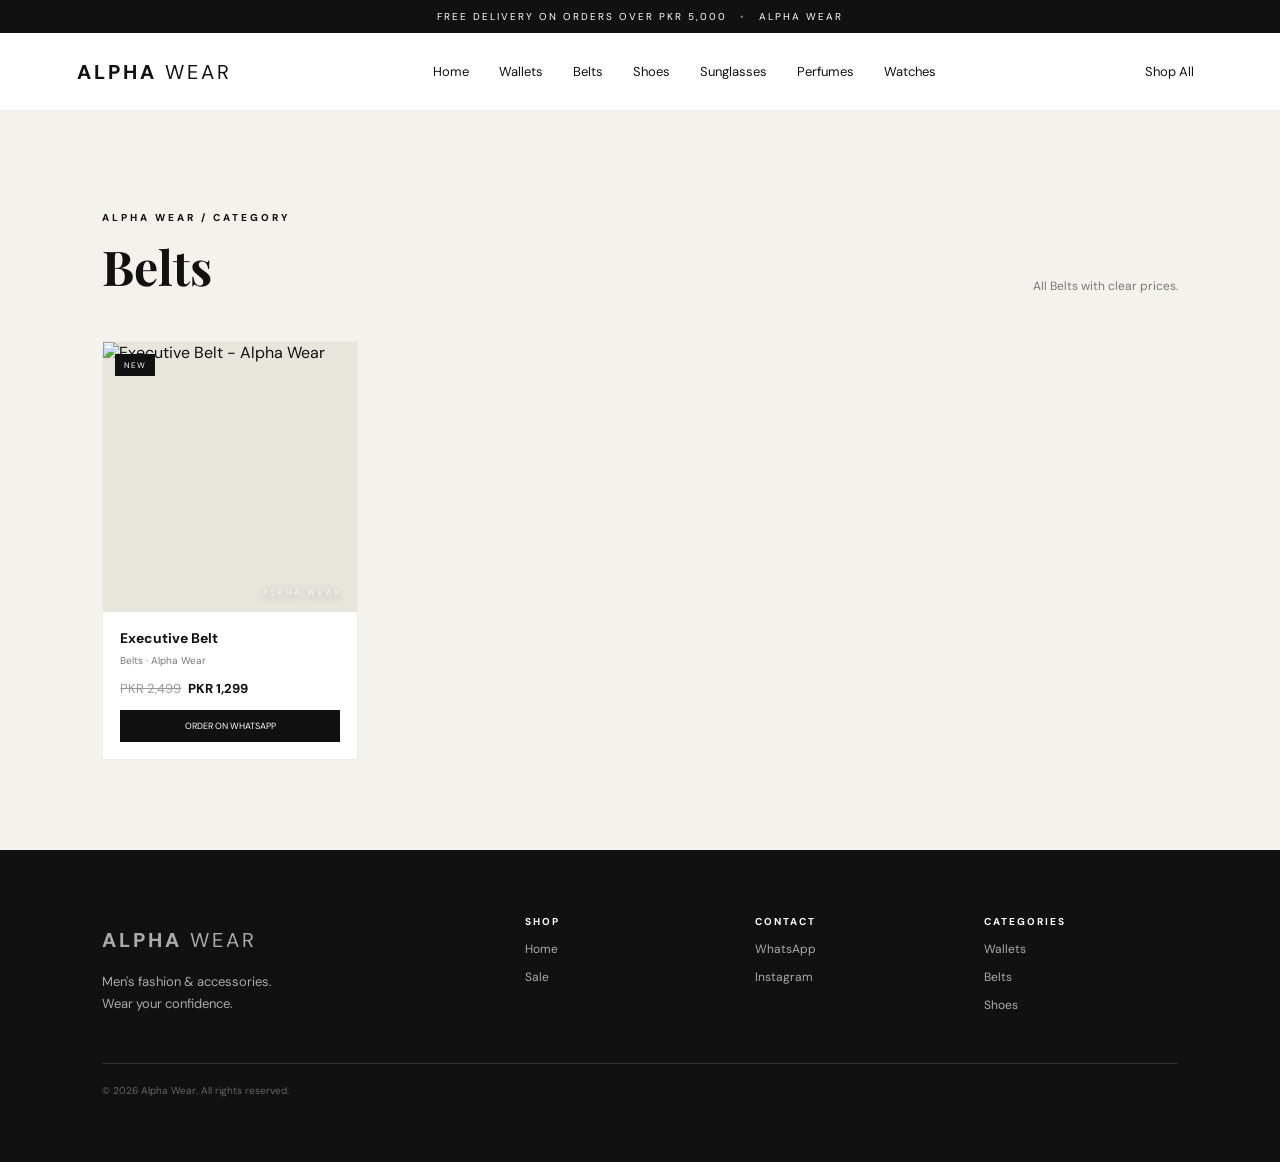
==== belts.html @ c642e109 "Add dedicated Belts category page" ====
<!doctype html><html lang="en"><head><meta charset="utf-8"><meta name="viewport" content="width=device-width,initial-scale=1"><title>Belts | Alpha Wear</title><link rel="preconnect" href="https://fonts.googleapis.com"><link rel="preconnect" href="https://fonts.gstatic.com" crossorigin><link href="https://fonts.googleapis.com/css2?family=DM+Sans:wght@400;500;600;700;800&family=Playfair+Display:ital,wght@0,600;0,700;1,600;1,700&display=swap" rel="stylesheet"><link rel="stylesheet" href="style.css"></head><body data-category="Belts"><div class="announcement">FREE DELIVERY ON ORDERS OVER PKR 5,000 <span>•</span> ALPHA WEAR</div><header class="header"><a class="logo" href="index.html">ALPHA <span>WEAR</span></a><nav><a href="index.html">Home</a><a href="wallets.html">Wallets</a><a href="belts.html">Belts</a><a href="shoes.html">Shoes</a><a href="sunglasses.html">Sunglasses</a><a href="perfumes.html">Perfumes</a><a href="watches.html">Watches</a></nav><div class="actions"><a class="bag-btn" href="index.html#shop">Shop All</a></div></header><main><section class="section shop" style="min-height:70vh"><div class="section-head"><div><p class="eyebrow">ALPHA WEAR / CATEGORY</p><h2>Belts</h2></div><p class="section-note">All Belts with clear prices.</p></div><div id="categoryProducts" class="products"></div></section></main><footer><div class="footer-brand"><a class="logo" href="index.html">ALPHA <span>WEAR</span></a><p>Men's fashion & accessories.<br>Wear your confidence.</p></div><div><h4>SHOP</h4><a href="index.html">Home</a><a href="sale.html">Sale</a></div><div><h4>CONTACT</h4><a href="https://wa.me/923321957558" target="_blank">WhatsApp</a><a href="https://www.instagram.com/alphawear27/" target="_blank">Instagram</a></div><div><h4>CATEGORIES</h4><a href="wallets.html">Wallets</a><a href="belts.html">Belts</a><a href="shoes.html">Shoes</a></div><div class="copyright">© 2026 Alpha Wear. All rights reserved.</div></footer><script src="category.js"></script></body></html>
---- style.css ----
*{box-sizing:border-box}html{scroll-behavior:smooth}body{margin:0;font-family:'DM Sans',sans-serif;color:#111;background:#f7f6f2}body.lock{overflow:hidden}a{text-decoration:none;color:inherit}button,input{font:inherit}button{color:inherit}.announcement{background:#111;color:#fff;text-align:center;padding:10px 15px;font-size:10px;letter-spacing:2px}.announcement span{opacity:.45;margin:0 8px}.header{height:78px;background:#fff;display:flex;align-items:center;justify-content:space-between;padding:0 6%;position:sticky;top:0;z-index:20;border-bottom:1px solid #eee}.logo{font-weight:800;letter-spacing:3px;font-size:20px}.logo span{font-weight:400}.header nav{display:flex;gap:30px;font-size:13px}.header nav a{transition:.2s}.header nav a:hover{opacity:.55}.actions{display:flex;gap:8px;align-items:center}.icon-btn,.bag-btn{border:0;background:none;cursor:pointer;font-size:13px;padding:9px}.icon-btn{font-size:22px;line-height:1}.actions b{background:#111;color:#fff;border-radius:50%;padding:2px 6px;font-size:10px;margin-left:4px}.hero{min-height:650px;background:#e9e7df;display:grid;grid-template-columns:1fr 1fr;padding:80px 8%;overflow:hidden}.hero-copy{align-self:center;max-width:560px}.eyebrow{font-size:10px;letter-spacing:3px;font-weight:800}.hero h1,.promo h2,.about h2{font-family:'Playfair Display',serif;font-size:76px;line-height:.98;margin:20px 0}.hero h1 em,.promo h2 em,.about h2 em{font-style:italic;font-weight:600}.hero-copy>p:not(.eyebrow){max-width:470px;line-height:1.75;color:#555}.hero-actions{display:flex;align-items:center;gap:24px;flex-wrap:wrap}.btn{display:inline-block;background:#111;color:#fff;padding:16px 25px;margin-top:20px;font-size:10px;letter-spacing:2px;font-weight:800;border:1px solid #111;cursor:pointer;transition:.2s}.btn:hover{background:transparent;color:#111}.text-link{font-size:11px;font-weight:700;margin-top:20px;border-bottom:1px solid #111;padding-bottom:4px}.hero-art{position:relative;display:flex;align-items:center;justify-content:center;min-height:460px;background-image:url('https://images.pexels.com/photos/2494607/pexels-photo-2494607.jpeg?auto=compress&cs=tinysrgb&w=1100');background-size:cover;background-position:center;border-radius:4px;box-shadow:0 25px 60px #1112}.hero-art:after{content:'';position:absolute;inset:0;background:linear-gradient(90deg,#1118,#1111);pointer-events:none}.circle{width:440px;height:440px;border-radius:50%;background:#ffffff22;border:1px solid #fff6;box-shadow:25px 25px 70px #0003}.model{position:absolute;text-align:center;font-size:70px;font-weight:800;line-height:.9;letter-spacing:-4px;color:#fff;z-index:1;text-shadow:0 8px 25px #0006}.model small{display:block;font-size:10px;letter-spacing:4px;font-weight:500;margin-top:12px}.hero-tag{position:absolute;right:2%;bottom:5%;font-size:9px;line-height:1.5;letter-spacing:2px;text-align:right;font-weight:700;color:#fff;z-index:1}.trust{background:#111;color:#fff;display:grid;grid-template-columns:repeat(4,1fr);padding:24px 8%;font-size:9px;letter-spacing:2px;text-align:center}.section{padding:90px 8%}.section-head{display:flex;align-items:end;justify-content:space-between;margin-bottom:35px}.section h2{font-family:'Playfair Display',serif;font-size:48px;margin:8px 0}.section-note{color:#777;font-size:12px}.cat-grid{display:grid;grid-template-columns:repeat(3,1fr);gap:1px;background:#d7d5cf}.cat-grid button{background:#fff;border:0;min-height:170px;padding:28px;display:flex;flex-direction:column;justify-content:space-between;text-align:left;cursor:pointer;transition:.3s;position:relative;overflow:hidden}.cat-grid button:after{content:'';position:absolute;inset:0;background-image:var(--cat-img);background-size:cover;background-position:center;opacity:.12;transition:.3s}.cat-grid button:hover:after{opacity:.32}.cat-grid button>*{position:relative;z-index:1}.cat-grid button:hover{background:#111;color:#fff;transform:translateY(-2px)}.cat-grid span{font-size:11px;color:#888}.cat-grid strong{font-family:'Playfair Display',serif;font-size:29px}.cat-grid small{font-size:10px;color:#777}.cat-grid button:hover span,.cat-grid button:hover small{color:#aaa}.cat-grid button:nth-child(1){--cat-img:url('https://images.pexels.com/photos/3434522/pexels-photo-3434522.jpeg?auto=compress&cs=tinysrgb&w=800')}.cat-grid button:nth-child(2){--cat-img:url('https://images.pexels.com/photos/2494607/pexels-photo-2494607.jpeg?auto=compress&cs=tinysrgb&w=800')}.cat-grid button:nth-child(3){--cat-img:url('https://images.pexels.com/photos/2494607/pexels-photo-2494607.jpeg?auto=compress&cs=tinysrgb&w=800')}.cat-grid button:nth-child(4){--cat-img:url('https://images.pexels.com/photos/4493694/pexels-photo-4493694.jpeg?auto=compress&cs=tinysrgb&w=800')}.cat-grid button:nth-child(5){--cat-img:url('https://images.pexels.com/photos/4493694/pexels-photo-4493694.jpeg?auto=compress&cs=tinysrgb&w=800')}.cat-grid button:nth-child(6){--cat-img:url('https://images.pexels.com/photos/34479698/pexels-photo-34479698.jpeg?auto=compress&cs=tinysrgb&w=800')}.shop{background:#f3f2ed}.shop-tools{display:flex;gap:20px;justify-content:space-between;align-items:center;margin-bottom:28px}.filters{display:flex;gap:7px;flex-wrap:wrap}.filters button{border:1px solid #ddd;background:#fff;padding:9px 12px;font-size:10px;cursor:pointer;transition:.2s}.filters button.active,.filters button:hover{background:#111;color:#fff;border-color:#111}.search-wrap{width:min(320px,100%);display:flex;align-items:center;background:#fff;border:1px solid #ddd;padding:0 13px}.search-wrap span{font-size:18px;color:#777}.search-wrap input{width:100%;border:0;outline:0;padding:13px 8px;background:transparent}.products{display:grid;grid-template-columns:repeat(4,1fr);gap:18px}.product{background:#fff;position:relative;overflow:hidden;border:1px solid #ecebe6;transition:.25s}.product:hover{transform:translateY(-4px);box-shadow:0 15px 35px #11111112}.product-img{height:270px;width:100%;padding:0;border:0;border-radius:0;background:#e8e5dc;display:block;position:relative;overflow:hidden;cursor:pointer}.product-img img{width:100%;height:100%;display:block;object-fit:cover;object-position:center;transition:transform .5s}.product:hover .product-img img{transform:scale(1.05)}.product-img:after{content:'ALPHA WEAR';position:absolute;bottom:15px;right:15px;color:#fff;text-shadow:0 2px 8px #0008;font-size:8px;letter-spacing:3px;opacity:.8}.product-symbol{font-size:64px;filter:drop-shadow(0 12px 12px #0002)}.badge{position:absolute;z-index:2;top:12px;left:12px;background:#111;color:#fff;padding:6px 9px;font-size:8px;letter-spacing:1px}.product-info{padding:17px}.product-info h3{margin:0 0 7px;font-size:14px}.product-info p{margin:0;color:#777;font-size:10px}.price{margin-top:13px;font-weight:800;font-size:13px}.old{text-decoration:line-through;color:#999;margin-right:7px;font-weight:400}.product-actions{display:flex;gap:7px;margin-top:13px}.add,.details{border:1px solid #111;background:#111;color:#fff;padding:9px 11px;font-size:9px;cursor:pointer;flex:1}.details{background:#fff;color:#111}.add:hover,.details:hover{opacity:.75}.promo{background:#171717;color:#fff;padding:90px 12%;display:flex;justify-content:space-between;align-items:center}.promo p:not(.eyebrow){color:#bbb;max-width:470px;line-height:1.7}.promo-number{font-size:130px;line-height:.7;font-weight:800;text-align:right;opacity:.18}.promo-number span{font-size:.35em;letter-spacing:8px}.light{background:#fff;color:#111;border-color:#fff}.light:hover{background:transparent;color:#fff}.about{max-width:1000px}.about>p:not(.eyebrow){max-width:650px;color:#666;line-height:1.8}.about-points{display:flex;gap:30px;flex-wrap:wrap;margin-top:35px;font-size:10px;letter-spacing:1px;font-weight:700}.newsletter{padding:75px 8%;background:#e5e2d9;text-align:center}.newsletter h2{font-family:'Playfair Display',serif;font-size:45px}.newsletter form{display:flex;max-width:500px;margin:auto}.newsletter input{flex:1;border:1px solid #ccc;padding:15px;outline:0}.newsletter button{background:#111;color:#fff;border:0;padding:0 24px;cursor:pointer;font-size:10px;font-weight:700;letter-spacing:1px}footer{background:#111;color:#fff;padding:65px 8%;display:grid;grid-template-columns:2fr 1fr 1fr 1fr;gap:35px;position:relative}.footer-brand p{color:#aaa;line-height:1.7;font-size:13px}.footer-brand .logo{display:block;margin-bottom:18px}footer h4{font-size:10px;letter-spacing:2px;margin-top:0}footer>div>a{display:block;color:#aaa;font-size:12px;margin:12px 0}footer>div>a:hover{color:#fff}.copyright{grid-column:1/-1;border-top:1px solid #333;padding-top:20px;color:#666;font-size:10px}.modal{display:none;position:fixed;inset:0;background:#0009;z-index:50;align-items:center;justify-content:center;padding:20px}.modal.open{display:flex}.modal-box{background:#fff;width:min(560px,100%);max-height:90vh;overflow:auto;padding:35px;position:relative;box-shadow:0 25px 80px #0004}.close{position:absolute;right:15px;top:10px;border:0;background:none;font-size:27px;cursor:pointer}.cart-row{display:grid;grid-template-columns:1fr auto;gap:15px;padding:16px 0;border-bottom:1px solid #eee;font-size:12px}.cart-row small{display:block;color:#777;margin-top:5px}.cart-controls{display:flex;align-items:center;gap:8px;margin-top:8px}.qty-btn,.remove-btn{border:1px solid #ddd;background:#fff;cursor:pointer;padding:4px 8px;font-size:10px}.remove-btn{color:#777}.total{display:flex;justify-content:space-between;padding:20px 0;font-size:14px}.full{width:100%;margin:0}.empty{color:#777;padding:30px 0;text-align:center}.product-modal{width:min(800px,100%)}.detail-visual{height:340px;background:#e8e5dc;display:flex;align-items:center;justify-content:center;overflow:hidden}.detail-visual img{width:100%;height:100%;object-fit:cover}.detail-copy{padding-top:20px}.detail-copy h2{font-family:'Playfair Display',serif;font-size:34px;margin:8px 0}.detail-copy p{color:#666;line-height:1.7;font-size:13px}.detail-price{font-size:20px;font-weight:800;margin:15px 0}.detail-price del{font-size:13px;color:#999;font-weight:400;margin-right:8px}.detail-copy .btn{width:100%;text-align:center}.detail-meta{font-size:10px;color:#777;letter-spacing:1px}.cart-total-note{font-size:10px;color:#777;margin-top:-12px;margin-bottom:15px}#toast{position:fixed;bottom:25px;right:25px;max-width:320px;background:#111;color:#fff;padding:14px 18px;font-size:11px;display:none;z-index:100;box-shadow:0 10px 30px #0003}#toast.show{display:block}@media(max-width:900px){.header nav{display:none}.hero{grid-template-columns:1fr;min-height:auto;padding:65px 7%}.hero h1{font-size:58px}.hero-art{height:390px}.circle{width:320px;height:320px}.model{font-size:52px}.trust{grid-template-columns:2fr 2fr;gap:18px}.section{padding:65px 6%}.products{grid-template-columns:1fr 1fr}.shop-tools{display:block}.search-wrap{margin-top:16px;width:100%}.promo{padding:65px 8%}.promo h2,.about h2{font-size:45px}.promo-number{font-size:80px}footer{grid-template-columns:1fr 1fr}}@media(max-width:560px){.announcement{font-size:8px}.header{height:68px;padding:0 5%}.logo{font-size:16px}.bag-btn{font-size:11px}.hero h1{font-size:46px}.hero-art{height:290px}.circle{width:240px;height:240px}.model{font-size:40px}.hero-tag{font-size:7px}.trust{font-size:7px;padding:18px 4%}.section{padding:50px 5%}.section h2{font-size:38px}.cat-grid{grid-template-columns:1fr}.products{grid-template-columns:1fr}.product-img{height:250px}.promo{display:block}.promo-number{text-align:left;margin-top:70px}.newsletter form{width:100%}.newsletter input{min-width:0}.newsletter h2{font-size:36px}footer{grid-template-columns:1fr 1fr;padding:50px 7%}.footer-brand{grid-column:1/-1}.copyright{grid-column:1/-1}.modal-box{padding:28px 20px}.hero-actions{gap:10px}}
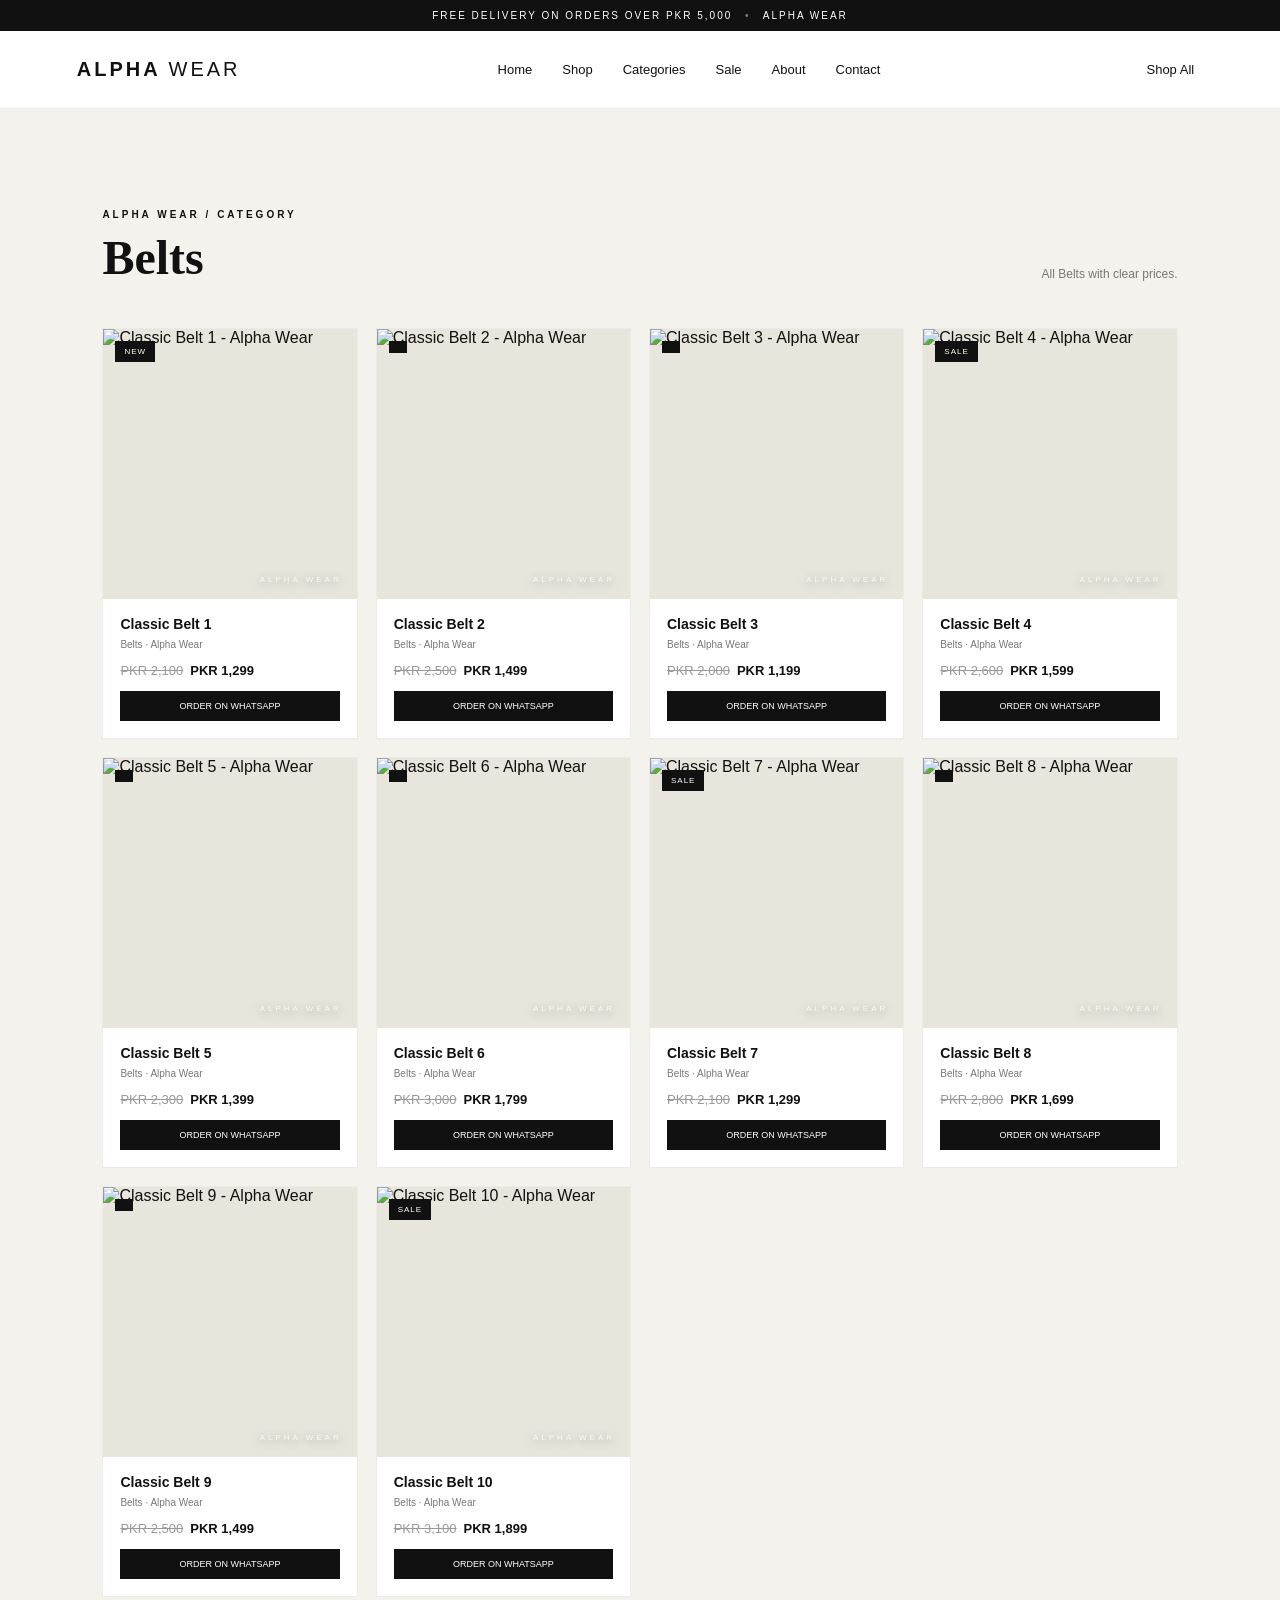
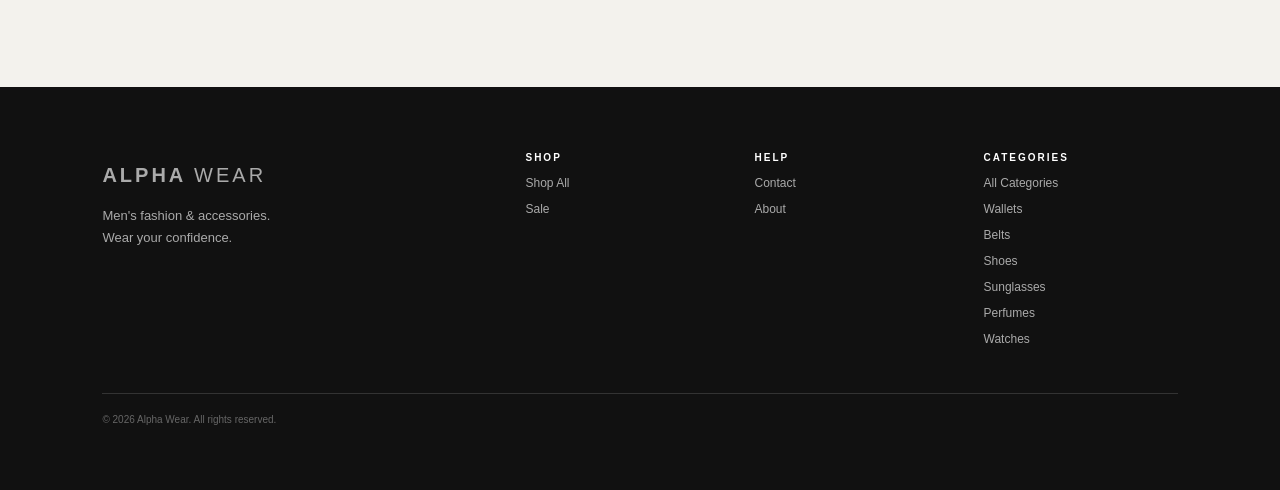
==== commit 571e90b9: "Fix category page navigation" ====
--- a/belts.html
+++ b/belts.html
@@ -1 +1 @@
-<!doctype html><html lang="en"><head><meta charset="utf-8"><meta name="viewport" content="width=device-width,initial-scale=1"><title>Belts | Alpha Wear</title><link rel="preconnect" href="https://fonts.googleapis.com"><link rel="preconnect" href="https://fonts.gstatic.com" crossorigin><link href="https://fonts.googleapis.com/css2?family=DM+Sans:wght@400;500;600;700;800&family=Playfair+Display:ital,wght@0,600;0,700;1,600;1,700&display=swap" rel="stylesheet"><link rel="stylesheet" href="style.css"></head><body data-category="Belts"><div class="announcement">FREE DELIVERY ON ORDERS OVER PKR 5,000 <span>•</span> ALPHA WEAR</div><header class="header"><a class="logo" href="index.html">ALPHA <span>WEAR</span></a><nav><a href="index.html">Home</a><a href="wallets.html">Wallets</a><a href="belts.html">Belts</a><a href="shoes.html">Shoes</a><a href="sunglasses.html">Sunglasses</a><a href="perfumes.html">Perfumes</a><a href="watches.html">Watches</a></nav><div class="actions"><a class="bag-btn" href="index.html#shop">Shop All</a></div></header><main><section class="section shop" style="min-height:70vh"><div class="section-head"><div><p class="eyebrow">ALPHA WEAR / CATEGORY</p><h2>Belts</h2></div><p class="section-note">All Belts with clear prices.</p></div><div id="categoryProducts" class="products"></div></section></main><footer><div class="footer-brand"><a class="logo" href="index.html">ALPHA <span>WEAR</span></a><p>Men's fashion & accessories.<br>Wear your confidence.</p></div><div><h4>SHOP</h4><a href="index.html">Home</a><a href="sale.html">Sale</a></div><div><h4>CONTACT</h4><a href="https://wa.me/923321957558" target="_blank">WhatsApp</a><a href="https://www.instagram.com/alphawear27/" target="_blank">Instagram</a></div><div><h4>CATEGORIES</h4><a href="wallets.html">Wallets</a><a href="belts.html">Belts</a><a href="shoes.html">Shoes</a></div><div class="copyright">© 2026 Alpha Wear. All rights reserved.</div></footer><script src="category.js"></script></body></html>+<!doctype html><html lang="en"><head><meta charset="utf-8"><meta name="viewport" content="width=device-width,initial-scale=1"><meta name="theme-color" content="#111111"><title>Belts | Alpha Wear</title><link rel="stylesheet" href="style.css"></head><body data-category="Belts"><div class="announcement">FREE DELIVERY ON ORDERS OVER PKR 5,000 <span>•</span> ALPHA WEAR</div><header class="header"><a class="logo" href="index.html" aria-label="Alpha Wear home">ALPHA <span>WEAR</span></a><nav aria-label="Main navigation"><a href="index.html">Home</a><a href="shop.html">Shop</a><a href="categories.html">Categories</a><a href="sale.html">Sale</a><a href="about.html">About</a><a href="contact.html">Contact</a></nav><div class="actions"><a class="bag-btn" href="shop.html">Shop All</a></div></header><main><section class="section shop" style="min-height:70vh"><div class="section-head"><div><p class="eyebrow">ALPHA WEAR / CATEGORY</p><h2>Belts</h2></div><p class="section-note">All Belts with clear prices.</p></div><div id="categoryProducts" class="products"></div></section></main><footer><div class="footer-brand"><a class="logo" href="index.html">ALPHA <span>WEAR</span></a><p>Men's fashion & accessories.<br>Wear your confidence.</p></div><div><h4>SHOP</h4><a href="shop.html">Shop All</a><a href="sale.html">Sale</a></div><div><h4>HELP</h4><a href="contact.html">Contact</a><a href="about.html">About</a></div><div><h4>CATEGORIES</h4><a href="categories.html">All Categories</a><a href="wallets.html">Wallets</a><a href="belts.html">Belts</a><a href="shoes.html">Shoes</a><a href="sunglasses.html">Sunglasses</a><a href="perfumes.html">Perfumes</a><a href="watches.html">Watches</a></div><div class="copyright">© 2026 Alpha Wear. All rights reserved.</div></footer><script src="category.js"></script></body></html>
--- a/style.css
+++ b/style.css
@@ -1 +1 @@
-*{box-sizing:border-box}html{scroll-behavior:smooth}body{margin:0;font-family:'DM Sans',sans-serif;color:#111;background:#f7f6f2}body.lock{overflow:hidden}a{text-decoration:none;color:inherit}button,input{font:inherit}button{color:inherit}.announcement{background:#111;color:#fff;text-align:center;padding:10px 15px;font-size:10px;letter-spacing:2px}.announcement span{opacity:.45;margin:0 8px}.header{height:78px;background:#fff;display:flex;align-items:center;justify-content:space-between;padding:0 6%;position:sticky;top:0;z-index:20;border-bottom:1px solid #eee}.logo{font-weight:800;letter-spacing:3px;font-size:20px}.logo span{font-weight:400}.header nav{display:flex;gap:30px;font-size:13px}.header nav a{transition:.2s}.header nav a:hover{opacity:.55}.actions{display:flex;gap:8px;align-items:center}.icon-btn,.bag-btn{border:0;background:none;cursor:pointer;font-size:13px;padding:9px}.icon-btn{font-size:22px;line-height:1}.actions b{background:#111;color:#fff;border-radius:50%;padding:2px 6px;font-size:10px;margin-left:4px}.hero{min-height:650px;background:#e9e7df;display:grid;grid-template-columns:1fr 1fr;padding:80px 8%;overflow:hidden}.hero-copy{align-self:center;max-width:560px}.eyebrow{font-size:10px;letter-spacing:3px;font-weight:800}.hero h1,.promo h2,.about h2{font-family:'Playfair Display',serif;font-size:76px;line-height:.98;margin:20px 0}.hero h1 em,.promo h2 em,.about h2 em{font-style:italic;font-weight:600}.hero-copy>p:not(.eyebrow){max-width:470px;line-height:1.75;color:#555}.hero-actions{display:flex;align-items:center;gap:24px;flex-wrap:wrap}.btn{display:inline-block;background:#111;color:#fff;padding:16px 25px;margin-top:20px;font-size:10px;letter-spacing:2px;font-weight:800;border:1px solid #111;cursor:pointer;transition:.2s}.btn:hover{background:transparent;color:#111}.text-link{font-size:11px;font-weight:700;margin-top:20px;border-bottom:1px solid #111;padding-bottom:4px}.hero-art{position:relative;display:flex;align-items:center;justify-content:center;min-height:460px;background-image:url('https://images.pexels.com/photos/2494607/pexels-photo-2494607.jpeg?auto=compress&cs=tinysrgb&w=1100');background-size:cover;background-position:center;border-radius:4px;box-shadow:0 25px 60px #1112}.hero-art:after{content:'';position:absolute;inset:0;background:linear-gradient(90deg,#1118,#1111);pointer-events:none}.circle{width:440px;height:440px;border-radius:50%;background:#ffffff22;border:1px solid #fff6;box-shadow:25px 25px 70px #0003}.model{position:absolute;text-align:center;font-size:70px;font-weight:800;line-height:.9;letter-spacing:-4px;color:#fff;z-index:1;text-shadow:0 8px 25px #0006}.model small{display:block;font-size:10px;letter-spacing:4px;font-weight:500;margin-top:12px}.hero-tag{position:absolute;right:2%;bottom:5%;font-size:9px;line-height:1.5;letter-spacing:2px;text-align:right;font-weight:700;color:#fff;z-index:1}.trust{background:#111;color:#fff;display:grid;grid-template-columns:repeat(4,1fr);padding:24px 8%;font-size:9px;letter-spacing:2px;text-align:center}.section{padding:90px 8%}.section-head{display:flex;align-items:end;justify-content:space-between;margin-bottom:35px}.section h2{font-family:'Playfair Display',serif;font-size:48px;margin:8px 0}.section-note{color:#777;font-size:12px}.cat-grid{display:grid;grid-template-columns:repeat(3,1fr);gap:1px;background:#d7d5cf}.cat-grid button{background:#fff;border:0;min-height:170px;padding:28px;display:flex;flex-direction:column;justify-content:space-between;text-align:left;cursor:pointer;transition:.3s;position:relative;overflow:hidden}.cat-grid button:after{content:'';position:absolute;inset:0;background-image:var(--cat-img);background-size:cover;background-position:center;opacity:.12;transition:.3s}.cat-grid button:hover:after{opacity:.32}.cat-grid button>*{position:relative;z-index:1}.cat-grid button:hover{background:#111;color:#fff;transform:translateY(-2px)}.cat-grid span{font-size:11px;color:#888}.cat-grid strong{font-family:'Playfair Display',serif;font-size:29px}.cat-grid small{font-size:10px;color:#777}.cat-grid button:hover span,.cat-grid button:hover small{color:#aaa}.cat-grid button:nth-child(1){--cat-img:url('https://images.pexels.com/photos/3434522/pexels-photo-3434522.jpeg?auto=compress&cs=tinysrgb&w=800')}.cat-grid button:nth-child(2){--cat-img:url('https://images.pexels.com/photos/2494607/pexels-photo-2494607.jpeg?auto=compress&cs=tinysrgb&w=800')}.cat-grid button:nth-child(3){--cat-img:url('https://images.pexels.com/photos/2494607/pexels-photo-2494607.jpeg?auto=compress&cs=tinysrgb&w=800')}.cat-grid button:nth-child(4){--cat-img:url('https://images.pexels.com/photos/4493694/pexels-photo-4493694.jpeg?auto=compress&cs=tinysrgb&w=800')}.cat-grid button:nth-child(5){--cat-img:url('https://images.pexels.com/photos/4493694/pexels-photo-4493694.jpeg?auto=compress&cs=tinysrgb&w=800')}.cat-grid button:nth-child(6){--cat-img:url('https://images.pexels.com/photos/34479698/pexels-photo-34479698.jpeg?auto=compress&cs=tinysrgb&w=800')}.shop{background:#f3f2ed}.shop-tools{display:flex;gap:20px;justify-content:space-between;align-items:center;margin-bottom:28px}.filters{display:flex;gap:7px;flex-wrap:wrap}.filters button{border:1px solid #ddd;background:#fff;padding:9px 12px;font-size:10px;cursor:pointer;transition:.2s}.filters button.active,.filters button:hover{background:#111;color:#fff;border-color:#111}.search-wrap{width:min(320px,100%);display:flex;align-items:center;background:#fff;border:1px solid #ddd;padding:0 13px}.search-wrap span{font-size:18px;color:#777}.search-wrap input{width:100%;border:0;outline:0;padding:13px 8px;background:transparent}.products{display:grid;grid-template-columns:repeat(4,1fr);gap:18px}.product{background:#fff;position:relative;overflow:hidden;border:1px solid #ecebe6;transition:.25s}.product:hover{transform:translateY(-4px);box-shadow:0 15px 35px #11111112}.product-img{height:270px;width:100%;padding:0;border:0;border-radius:0;background:#e8e5dc;display:block;position:relative;overflow:hidden;cursor:pointer}.product-img img{width:100%;height:100%;display:block;object-fit:cover;object-position:center;transition:transform .5s}.product:hover .product-img img{transform:scale(1.05)}.product-img:after{content:'ALPHA WEAR';position:absolute;bottom:15px;right:15px;color:#fff;text-shadow:0 2px 8px #0008;font-size:8px;letter-spacing:3px;opacity:.8}.product-symbol{font-size:64px;filter:drop-shadow(0 12px 12px #0002)}.badge{position:absolute;z-index:2;top:12px;left:12px;background:#111;color:#fff;padding:6px 9px;font-size:8px;letter-spacing:1px}.product-info{padding:17px}.product-info h3{margin:0 0 7px;font-size:14px}.product-info p{margin:0;color:#777;font-size:10px}.price{margin-top:13px;font-weight:800;font-size:13px}.old{text-decoration:line-through;color:#999;margin-right:7px;font-weight:400}.product-actions{display:flex;gap:7px;margin-top:13px}.add,.details{border:1px solid #111;background:#111;color:#fff;padding:9px 11px;font-size:9px;cursor:pointer;flex:1}.details{background:#fff;color:#111}.add:hover,.details:hover{opacity:.75}.promo{background:#171717;color:#fff;padding:90px 12%;display:flex;justify-content:space-between;align-items:center}.promo p:not(.eyebrow){color:#bbb;max-width:470px;line-height:1.7}.promo-number{font-size:130px;line-height:.7;font-weight:800;text-align:right;opacity:.18}.promo-number span{font-size:.35em;letter-spacing:8px}.light{background:#fff;color:#111;border-color:#fff}.light:hover{background:transparent;color:#fff}.about{max-width:1000px}.about>p:not(.eyebrow){max-width:650px;color:#666;line-height:1.8}.about-points{display:flex;gap:30px;flex-wrap:wrap;margin-top:35px;font-size:10px;letter-spacing:1px;font-weight:700}.newsletter{padding:75px 8%;background:#e5e2d9;text-align:center}.newsletter h2{font-family:'Playfair Display',serif;font-size:45px}.newsletter form{display:flex;max-width:500px;margin:auto}.newsletter input{flex:1;border:1px solid #ccc;padding:15px;outline:0}.newsletter button{background:#111;color:#fff;border:0;padding:0 24px;cursor:pointer;font-size:10px;font-weight:700;letter-spacing:1px}footer{background:#111;color:#fff;padding:65px 8%;display:grid;grid-template-columns:2fr 1fr 1fr 1fr;gap:35px;position:relative}.footer-brand p{color:#aaa;line-height:1.7;font-size:13px}.footer-brand .logo{display:block;margin-bottom:18px}footer h4{font-size:10px;letter-spacing:2px;margin-top:0}footer>div>a{display:block;color:#aaa;font-size:12px;margin:12px 0}footer>div>a:hover{color:#fff}.copyright{grid-column:1/-1;border-top:1px solid #333;padding-top:20px;color:#666;font-size:10px}.modal{display:none;position:fixed;inset:0;background:#0009;z-index:50;align-items:center;justify-content:center;padding:20px}.modal.open{display:flex}.modal-box{background:#fff;width:min(560px,100%);max-height:90vh;overflow:auto;padding:35px;position:relative;box-shadow:0 25px 80px #0004}.close{position:absolute;right:15px;top:10px;border:0;background:none;font-size:27px;cursor:pointer}.cart-row{display:grid;grid-template-columns:1fr auto;gap:15px;padding:16px 0;border-bottom:1px solid #eee;font-size:12px}.cart-row small{display:block;color:#777;margin-top:5px}.cart-controls{display:flex;align-items:center;gap:8px;margin-top:8px}.qty-btn,.remove-btn{border:1px solid #ddd;background:#fff;cursor:pointer;padding:4px 8px;font-size:10px}.remove-btn{color:#777}.total{display:flex;justify-content:space-between;padding:20px 0;font-size:14px}.full{width:100%;margin:0}.empty{color:#777;padding:30px 0;text-align:center}.product-modal{width:min(800px,100%)}.detail-visual{height:340px;background:#e8e5dc;display:flex;align-items:center;justify-content:center;overflow:hidden}.detail-visual img{width:100%;height:100%;object-fit:cover}.detail-copy{padding-top:20px}.detail-copy h2{font-family:'Playfair Display',serif;font-size:34px;margin:8px 0}.detail-copy p{color:#666;line-height:1.7;font-size:13px}.detail-price{font-size:20px;font-weight:800;margin:15px 0}.detail-price del{font-size:13px;color:#999;font-weight:400;margin-right:8px}.detail-copy .btn{width:100%;text-align:center}.detail-meta{font-size:10px;color:#777;letter-spacing:1px}.cart-total-note{font-size:10px;color:#777;margin-top:-12px;margin-bottom:15px}#toast{position:fixed;bottom:25px;right:25px;max-width:320px;background:#111;color:#fff;padding:14px 18px;font-size:11px;display:none;z-index:100;box-shadow:0 10px 30px #0003}#toast.show{display:block}@media(max-width:900px){.header nav{display:none}.hero{grid-template-columns:1fr;min-height:auto;padding:65px 7%}.hero h1{font-size:58px}.hero-art{height:390px}.circle{width:320px;height:320px}.model{font-size:52px}.trust{grid-template-columns:2fr 2fr;gap:18px}.section{padding:65px 6%}.products{grid-template-columns:1fr 1fr}.shop-tools{display:block}.search-wrap{margin-top:16px;width:100%}.promo{padding:65px 8%}.promo h2,.about h2{font-size:45px}.promo-number{font-size:80px}footer{grid-template-columns:1fr 1fr}}@media(max-width:560px){.announcement{font-size:8px}.header{height:68px;padding:0 5%}.logo{font-size:16px}.bag-btn{font-size:11px}.hero h1{font-size:46px}.hero-art{height:290px}.circle{width:240px;height:240px}.model{font-size:40px}.hero-tag{font-size:7px}.trust{font-size:7px;padding:18px 4%}.section{padding:50px 5%}.section h2{font-size:38px}.cat-grid{grid-template-columns:1fr}.products{grid-template-columns:1fr}.product-img{height:250px}.promo{display:block}.promo-number{text-align:left;margin-top:70px}.newsletter form{width:100%}.newsletter input{min-width:0}.newsletter h2{font-size:36px}footer{grid-template-columns:1fr 1fr;padding:50px 7%}.footer-brand{grid-column:1/-1}.copyright{grid-column:1/-1}.modal-box{padding:28px 20px}.hero-actions{gap:10px}}
+*{box-sizing:border-box}html{scroll-behavior:smooth}body{margin:0;font-family:'DM Sans',sans-serif;color:#111;background:#f7f6f2}body.lock{overflow:hidden}a{text-decoration:none;color:inherit}button,input{font:inherit}button{color:inherit}.announcement{background:#111;color:#fff;text-align:center;padding:10px 15px;font-size:10px;letter-spacing:2px}.announcement span{opacity:.45;margin:0 8px}.header{height:78px;background:#fff;display:flex;align-items:center;justify-content:space-between;padding:0 6%;position:sticky;top:0;z-index:20;border-bottom:1px solid #eee}.logo{font-weight:800;letter-spacing:3px;font-size:20px}.logo span{font-weight:400}.header nav{display:flex;gap:30px;font-size:13px}.header nav a{transition:.2s}.header nav a:hover{opacity:.55}.actions{display:flex;gap:8px;align-items:center}.icon-btn,.bag-btn{border:0;background:none;cursor:pointer;font-size:13px;padding:9px}.icon-btn{font-size:22px;line-height:1}.actions b{background:#111;color:#fff;border-radius:50%;padding:2px 6px;font-size:10px;margin-left:4px}.hero{min-height:650px;background:#e9e7df;display:grid;grid-template-columns:1fr 1fr;padding:80px 8%;overflow:hidden}.hero-copy{align-self:center;max-width:560px}.eyebrow{font-size:10px;letter-spacing:3px;font-weight:800}.hero h1,.promo h2,.about h2{font-family:'Playfair Display',serif;font-size:76px;line-height:.98;margin:20px 0}.hero h1 em,.promo h2 em,.about h2 em{font-style:italic;font-weight:600}.hero-copy>p:not(.eyebrow){max-width:470px;line-height:1.75;color:#555}.hero-actions{display:flex;align-items:center;gap:24px;flex-wrap:wrap}.btn{display:inline-block;background:#111;color:#fff;padding:16px 25px;margin-top:20px;font-size:10px;letter-spacing:2px;font-weight:800;border:1px solid #111;cursor:pointer;transition:.2s}.btn:hover{background:transparent;color:#111}.text-link{font-size:11px;font-weight:700;margin-top:20px;border-bottom:1px solid #111;padding-bottom:4px}.hero-art{position:relative;display:flex;align-items:center;justify-content:center;min-height:460px;background-image:url('https://images.pexels.com/photos/2494607/pexels-photo-2494607.jpeg?auto=compress&cs=tinysrgb&w=1100');background-size:cover;background-position:center;border-radius:4px;box-shadow:0 25px 60px #1112}.hero-art:after{content:'';position:absolute;inset:0;background:linear-gradient(90deg,#1118,#1111);pointer-events:none}.circle{width:440px;height:440px;border-radius:50%;background:#ffffff22;border:1px solid #fff6;box-shadow:25px 25px 70px #0003}.model{position:absolute;text-align:center;font-size:70px;font-weight:800;line-height:.9;letter-spacing:-4px;color:#fff;z-index:1;text-shadow:0 8px 25px #0006}.model small{display:block;font-size:10px;letter-spacing:4px;font-weight:500;margin-top:12px}.hero-tag{position:absolute;right:2%;bottom:5%;font-size:9px;line-height:1.5;letter-spacing:2px;text-align:right;font-weight:700;color:#fff;z-index:1}.trust{background:#111;color:#fff;display:grid;grid-template-columns:repeat(4,1fr);padding:24px 8%;font-size:9px;letter-spacing:2px;text-align:center}.section{padding:90px 8%}.section-head{display:flex;align-items:end;justify-content:space-between;margin-bottom:35px}.section h2{font-family:'Playfair Display',serif;font-size:48px;margin:8px 0}.section-note{color:#777;font-size:12px}.cat-grid{display:grid;grid-template-columns:repeat(3,1fr);gap:1px;background:#d7d5cf}.cat-grid button,.cat-grid a{background:#fff;border:0;min-height:170px;padding:28px;display:flex;flex-direction:column;justify-content:space-between;text-align:left;cursor:pointer;transition:.3s;position:relative;overflow:hidden}.cat-grid button:after,.cat-grid a:after{content:'';position:absolute;inset:0;background-image:var(--cat-img);background-size:cover;background-position:center;opacity:.12;transition:.3s}.cat-grid button:hover:after,.cat-grid a:hover:after{opacity:.32}.cat-grid button>*,.cat-grid a>*{position:relative;z-index:1}.cat-grid button:hover,.cat-grid a:hover{background:#111;color:#fff;transform:translateY(-2px)}.cat-grid span{font-size:11px;color:#888}.cat-grid strong{font-family:'Playfair Display',serif;font-size:29px}.cat-grid small{font-size:10px;color:#777}.cat-grid button:hover span,.cat-grid a:hover span,.cat-grid button:hover small,.cat-grid a:hover small{color:#aaa}.cat-grid button:nth-child(1),.cat-grid a:nth-child(1){--cat-img:url('https://images.pexels.com/photos/3434522/pexels-photo-3434522.jpeg?auto=compress&cs=tinysrgb&w=800')}.cat-grid button:nth-child(2),.cat-grid a:nth-child(2){--cat-img:url('https://images.pexels.com/photos/2494607/pexels-photo-2494607.jpeg?auto=compress&cs=tinysrgb&w=800')}.cat-grid button:nth-child(3),.cat-grid a:nth-child(3){--cat-img:url('https://images.pexels.com/photos/2494607/pexels-photo-2494607.jpeg?auto=compress&cs=tinysrgb&w=800')}.cat-grid button:nth-child(4),.cat-grid a:nth-child(4){--cat-img:url('https://images.pexels.com/photos/4493694/pexels-photo-4493694.jpeg?auto=compress&cs=tinysrgb&w=800')}.cat-grid button:nth-child(5),.cat-grid a:nth-child(5){--cat-img:url('https://images.pexels.com/photos/4493694/pexels-photo-4493694.jpeg?auto=compress&cs=tinysrgb&w=800')}.cat-grid button:nth-child(6),.cat-grid a:nth-child(6){--cat-img:url('https://images.pexels.com/photos/34479698/pexels-photo-34479698.jpeg?auto=compress&cs=tinysrgb&w=800')}.shop{background:#f3f2ed}.shop-tools{display:flex;gap:20px;justify-content:space-between;align-items:center;margin-bottom:28px}.filters{display:flex;gap:7px;flex-wrap:wrap}.filters button{border:1px solid #ddd;background:#fff;padding:9px 12px;font-size:10px;cursor:pointer;transition:.2s}.filters button.active,.filters button:hover{background:#111;color:#fff;border-color:#111}.search-wrap{width:min(320px,100%);display:flex;align-items:center;background:#fff;border:1px solid #ddd;padding:0 13px}.search-wrap span{font-size:18px;color:#777}.search-wrap input{width:100%;border:0;outline:0;padding:13px 8px;background:transparent}.products{display:grid;grid-template-columns:repeat(4,1fr);gap:18px}.product{background:#fff;position:relative;overflow:hidden;border:1px solid #ecebe6;transition:.25s}.product:hover{transform:translateY(-4px);box-shadow:0 15px 35px #11111112}.product-img{height:270px;width:100%;padding:0;border:0;border-radius:0;background:#e8e5dc;display:block;position:relative;overflow:hidden;cursor:pointer}.product-img img{width:100%;height:100%;display:block;object-fit:cover;object-position:center;transition:transform .5s}.product:hover .product-img img{transform:scale(1.05)}.product-img:after{content:'ALPHA WEAR';position:absolute;bottom:15px;right:15px;color:#fff;text-shadow:0 2px 8px #0008;font-size:8px;letter-spacing:3px;opacity:.8}.product-symbol{font-size:64px;filter:drop-shadow(0 12px 12px #0002)}.badge{position:absolute;z-index:2;top:12px;left:12px;background:#111;color:#fff;padding:6px 9px;font-size:8px;letter-spacing:1px}.product-info{padding:17px}.product-info h3{margin:0 0 7px;font-size:14px}.product-info p{margin:0;color:#777;font-size:10px}.price{margin-top:13px;font-weight:800;font-size:13px}.old{text-decoration:line-through;color:#999;margin-right:7px;font-weight:400}.product-actions{display:flex;gap:7px;margin-top:13px}.add,.details{border:1px solid #111;background:#111;color:#fff;padding:9px 11px;font-size:9px;cursor:pointer;flex:1}.details{background:#fff;color:#111}.add:hover,.details:hover{opacity:.75}.promo{background:#171717;color:#fff;padding:90px 12%;display:flex;justify-content:space-between;align-items:center}.promo p:not(.eyebrow){color:#bbb;max-width:470px;line-height:1.7}.promo-number{font-size:130px;line-height:.7;font-weight:800;text-align:right;opacity:.18}.promo-number span{font-size:.35em;letter-spacing:8px}.light{background:#fff;color:#111;border-color:#fff}.light:hover{background:transparent;color:#fff}.about{max-width:1000px}.about>p:not(.eyebrow){max-width:650px;color:#666;line-height:1.8}.about-points{display:flex;gap:30px;flex-wrap:wrap;margin-top:35px;font-size:10px;letter-spacing:1px;font-weight:700}.newsletter{padding:75px 8%;background:#e5e2d9;text-align:center}.newsletter h2{font-family:'Playfair Display',serif;font-size:45px}.newsletter form{display:flex;max-width:500px;margin:auto}.newsletter input{flex:1;border:1px solid #ccc;padding:15px;outline:0}.newsletter button{background:#111;color:#fff;border:0;padding:0 24px;cursor:pointer;font-size:10px;font-weight:700;letter-spacing:1px}footer{background:#111;color:#fff;padding:65px 8%;display:grid;grid-template-columns:2fr 1fr 1fr 1fr;gap:35px;position:relative}.footer-brand p{color:#aaa;line-height:1.7;font-size:13px}.footer-brand .logo{display:block;margin-bottom:18px}footer h4{font-size:10px;letter-spacing:2px;margin-top:0}footer>div>a{display:block;color:#aaa;font-size:12px;margin:12px 0}footer>div>a:hover{color:#fff}.copyright{grid-column:1/-1;border-top:1px solid #333;padding-top:20px;color:#666;font-size:10px}.modal{display:none;position:fixed;inset:0;background:#0009;z-index:50;align-items:center;justify-content:center;padding:20px}.modal.open{display:flex}.modal-box{background:#fff;width:min(560px,100%);max-height:90vh;overflow:auto;padding:35px;position:relative;box-shadow:0 25px 80px #0004}.close{position:absolute;right:15px;top:10px;border:0;background:none;font-size:27px;cursor:pointer}.cart-row{display:grid;grid-template-columns:1fr auto;gap:15px;padding:16px 0;border-bottom:1px solid #eee;font-size:12px}.cart-row small{display:block;color:#777;margin-top:5px}.cart-controls{display:flex;align-items:center;gap:8px;margin-top:8px}.qty-btn,.remove-btn{border:1px solid #ddd;background:#fff;cursor:pointer;padding:4px 8px;font-size:10px}.remove-btn{color:#777}.total{display:flex;justify-content:space-between;padding:20px 0;font-size:14px}.full{width:100%;margin:0}.empty{color:#777;padding:30px 0;text-align:center}.product-modal{width:min(800px,100%)}.detail-visual{height:340px;background:#e8e5dc;display:flex;align-items:center;justify-content:center;overflow:hidden}.detail-visual img{width:100%;height:100%;object-fit:cover}.detail-copy{padding-top:20px}.detail-copy h2{font-family:'Playfair Display',serif;font-size:34px;margin:8px 0}.detail-copy p{color:#666;line-height:1.7;font-size:13px}.detail-price{font-size:20px;font-weight:800;margin:15px 0}.detail-price del{font-size:13px;color:#999;font-weight:400;margin-right:8px}.detail-copy .btn{width:100%;text-align:center}.detail-meta{font-size:10px;color:#777;letter-spacing:1px}.cart-total-note{font-size:10px;color:#777;margin-top:-12px;margin-bottom:15px}#toast{position:fixed;bottom:25px;right:25px;max-width:320px;background:#111;color:#fff;padding:14px 18px;font-size:11px;display:none;z-index:100;box-shadow:0 10px 30px #0003}#toast.show{display:block}@media(max-width:900px){.header nav{display:none}.hero{grid-template-columns:1fr;min-height:auto;padding:65px 7%}.hero h1{font-size:58px}.hero-art{height:390px}.circle{width:320px;height:320px}.model{font-size:52px}.trust{grid-template-columns:2fr 2fr;gap:18px}.section{padding:65px 6%}.products{grid-template-columns:1fr 1fr}.shop-tools{display:block}.search-wrap{margin-top:16px;width:100%}.promo{padding:65px 8%}.promo h2,.about h2{font-size:45px}.promo-number{font-size:80px}footer{grid-template-columns:1fr 1fr}}@media(max-width:560px){.announcement{font-size:8px}.header{height:68px;padding:0 5%}.logo{font-size:16px}.bag-btn{font-size:11px}.hero h1{font-size:46px}.hero-art{height:290px}.circle{width:240px;height:240px}.model{font-size:40px}.hero-tag{font-size:7px}.trust{font-size:7px;padding:18px 4%}.section{padding:50px 5%}.section h2{font-size:38px}.cat-grid{grid-template-columns:1fr}.products{grid-template-columns:1fr}.product-img{height:250px}.promo{display:block}.promo-number{text-align:left;margin-top:70px}.newsletter form{width:100%}.newsletter input{min-width:0}.newsletter h2{font-size:36px}footer{grid-template-columns:1fr 1fr;padding:50px 7%}.footer-brand{grid-column:1/-1}.copyright{grid-column:1/-1}.modal-box{padding:28px 20px}.hero-actions{gap:10px}}
